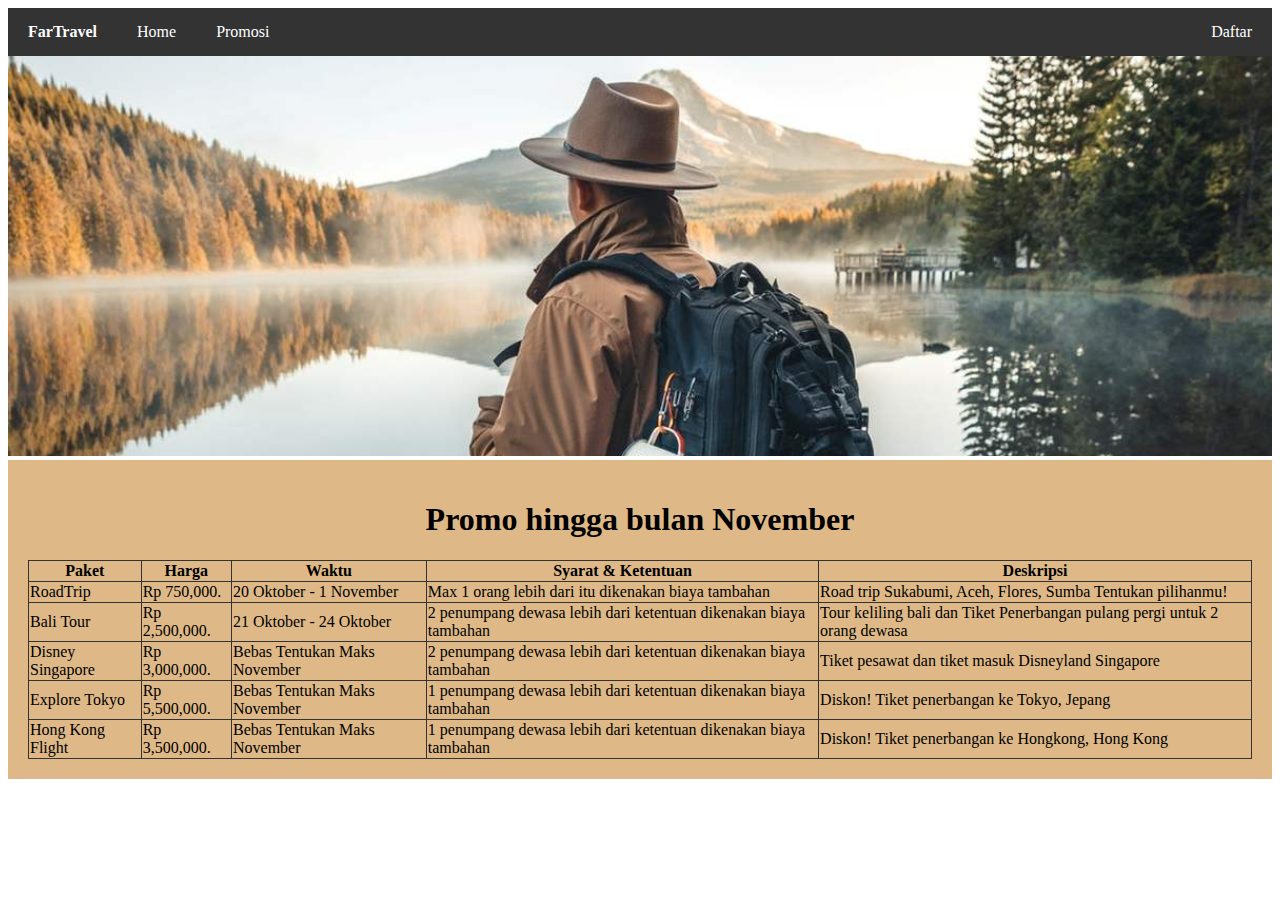
==== promosi.html @ ee461c9a "prak3_MOCH FIKRI RAMADHAN_0110120014" ====
<!DOCTYPE html>
<html lang="en">
<head>
    <meta charset="UTF-8">
    <meta name="viewport" content="width=device-width, initial-scale=1.0">
    <title>FarTravel</title>
    <link rel="stylesheet" href="assets/css/css.css">
</head>
<body>
    <div class="navbar">
        <a><b>FarTravel</b></a>
        <a href="./index.html">Home</a>
        <a href="./promosi.html">Promosi</a>
        <a href="./sign_up.html" style="float: right;">Daftar</a>
    </div>
    <div>
        <img src="./assets/img/travel_banner.jpg" style="width:100%;height: 400px;;object-fit: cover"/> 
    </div>
    <div class="content">
        <h1 style="text-align: center;">Promo hingga bulan November</h1>
        <table class="table_center">
            <tr>
                <th>Paket</th>
                <th>Harga</th>
                <th>Waktu</th>
                <th>Syarat & Ketentuan</th>
                <th>Deskripsi</th>
            </tr>
            <tr>
                <td>RoadTrip</td>
                <td>Rp 750,000.</td>
                <td>20 Oktober - 1 November</td>
                <td>Max 1 orang lebih dari itu dikenakan biaya tambahan</td>
                <td>Road trip Sukabumi, Aceh, Flores, Sumba Tentukan pilihanmu!</td>
            </tr>
            <tr>
                <td>Bali Tour</td>
                <td>Rp 2,500,000.</td>
                <td>21 Oktober - 24 Oktober</td>
                <td>2 penumpang dewasa lebih dari ketentuan dikenakan biaya tambahan</td>
                <td>Tour keliling bali dan Tiket Penerbangan pulang pergi untuk 2 orang dewasa</td>
            </tr>
            <tr>
                <td>Disney Singapore</td>
                <td>Rp 3,000,000.</td>
                <td>Bebas Tentukan Maks November</td>
                <td>2 penumpang dewasa lebih dari ketentuan dikenakan biaya tambahan</td>
                <td>Tiket pesawat dan tiket masuk Disneyland Singapore</td>
            </tr>
            <tr>
                <td>Explore Tokyo</td>
                <td>Rp 5,500,000.</td>
                <td>Bebas Tentukan Maks November</td>
                <td>1 penumpang dewasa lebih dari ketentuan dikenakan biaya tambahan</td>
                <td>Diskon! Tiket penerbangan ke Tokyo, Jepang</td>
            </tr>
            <tr>
                <td>Hong Kong Flight</td>
                <td>Rp 3,500,000.</td>
                <td>Bebas Tentukan Maks November</td>
                <td>1 penumpang dewasa lebih dari ketentuan dikenakan biaya tambahan</td>
                <td>Diskon! Tiket penerbangan ke Hongkong, Hong Kong</td>
            </tr>
        </table>
    </div>
</body>
</html>
---- assets/css/css.css ----
.navbar {
    overflow: hidden; 
    background-color: #333; 
  }
  
.navbar a {
    float: left; 
    display: block; 
    color: white; 
    text-align: center; 
    padding: 15px 20px; 
    text-decoration: none;
  }

.navbar a:hover{
    background-color: #ddd;
    color: black;
}

.content {
    flex:70%;
    background-color: burlywood;
    padding: 20px;
}

.table_center {
    border-collapse: collapse;
    margin-left: auto;
    margin-right: auto;
}
.table_center, th, td {
    border: 1px solid #333;
  }
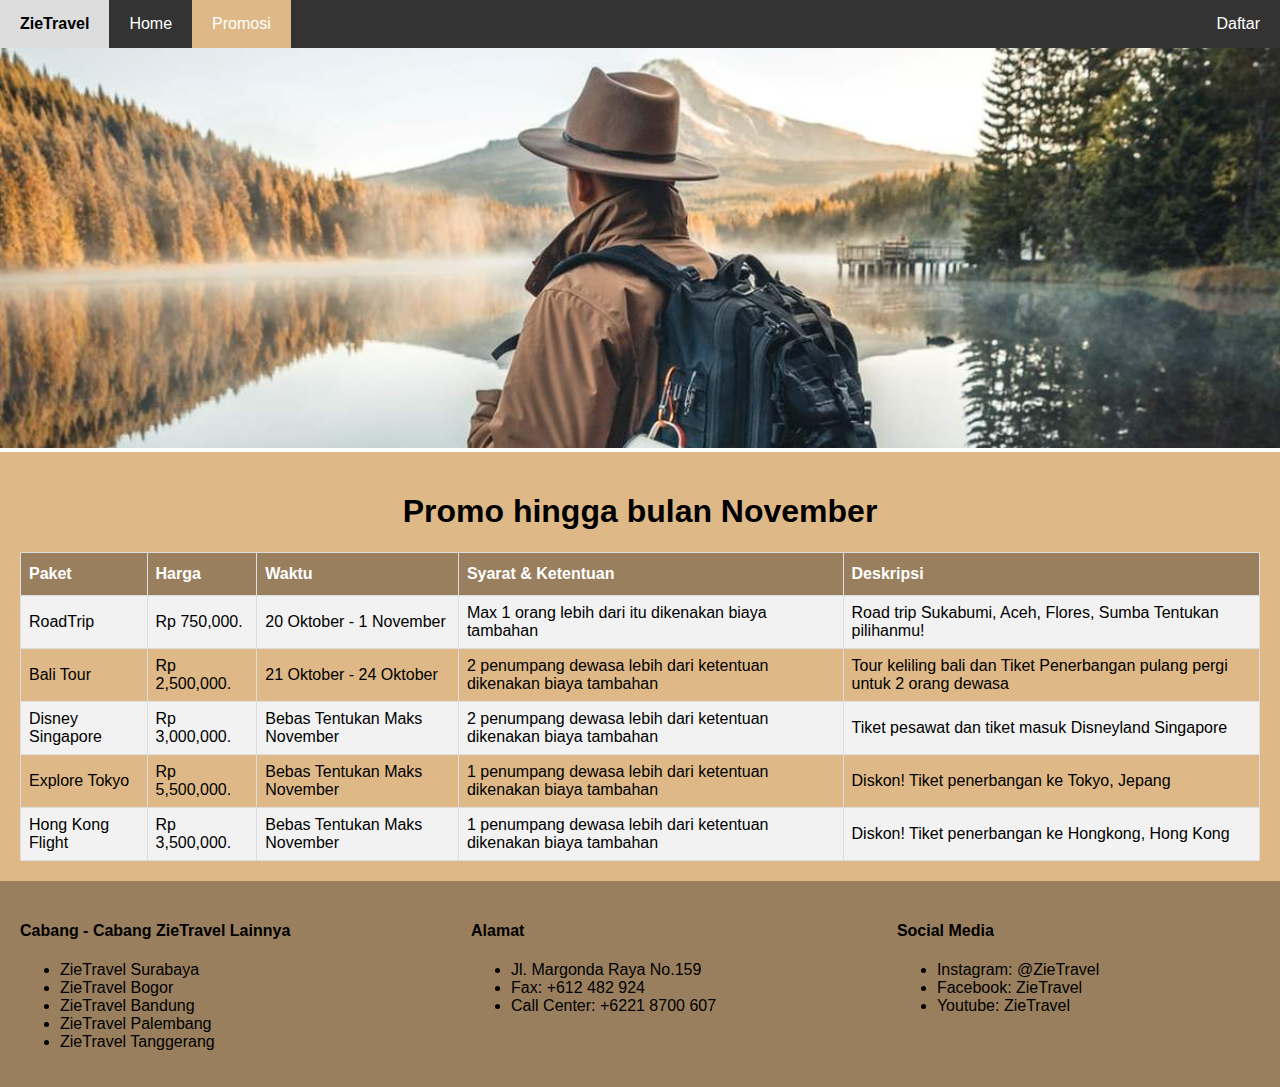
==== commit 8875692c: "prak4_css_0110120014_MOCH FIKRI RAMADHAN" ====
--- a/promosi.html
+++ b/promosi.html
@@ -3,14 +3,14 @@
 <head>
     <meta charset="UTF-8">
     <meta name="viewport" content="width=device-width, initial-scale=1.0">
-    <title>FarTravel</title>
+    <title>ZieTravel</title>
     <link rel="stylesheet" href="assets/css/css.css">
 </head>
 <body>
     <div class="navbar">
-        <a><b>FarTravel</b></a>
+        <a><b>ZieTravel</b></a>
         <a href="./index.html">Home</a>
-        <a href="./promosi.html">Promosi</a>
+        <a href="./promosi.html" class="active">Promosi</a>
         <a href="./sign_up.html" style="float: right;">Daftar</a>
     </div>
     <div>
@@ -18,7 +18,7 @@
     </div>
     <div class="content">
         <h1 style="text-align: center;">Promo hingga bulan November</h1>
-        <table class="table_center">
+        <table id="table_promo">
             <tr>
                 <th>Paket</th>
                 <th>Harga</th>
@@ -63,5 +63,35 @@
             </tr>
         </table>
     </div>
+    <footer>
+        <div class="grid-container">
+           <div class="grid-item">
+                <h4>Cabang - Cabang ZieTravel Lainnya</h4>
+                <ul>
+                    <li>ZieTravel Surabaya</li>
+                    <li>ZieTravel Bogor</li>
+                    <li>ZieTravel Bandung</li>
+                    <li>ZieTravel Palembang</li>
+                    <li>ZieTravel Tanggerang</li>
+                </ul>
+           </div>
+           <div class="grid-item">
+               <h4>Alamat</h4>
+               <ul>
+                   <li>Jl. Margonda Raya No.159</li>
+                   <li>Fax: +612 482 924</li>
+                   <li>Call Center: +6221 8700 607</li>
+               </ul>
+           </div>
+           <div class="grid-item">
+                <h4>Social Media</h4>
+                <ul>
+                    <li>Instagram: @ZieTravel</li>
+                    <li>Facebook: ZieTravel</li>
+                    <li>Youtube: ZieTravel</li>
+                </ul>
+           </div>
+        </div>
+    </footer>
 </body>
 </html>--- a/assets/css/css.css
+++ b/assets/css/css.css
@@ -1,9 +1,19 @@
+* {
+  box-sizing: border-box;
+}
+
+body{
+  margin:0;
+  font-family: Arial, Helvetica, sans-serif;
+}
+
 .navbar {
     overflow: hidden; 
     background-color: #333; 
   }
   
 .navbar a {
+    
     float: left; 
     display: block; 
     color: white; 
@@ -17,17 +27,85 @@
     color: black;
 }
 
+.navbar a.active {
+  background-color: burlywood;
+  color: white;
+}
+
+.banner {
+  position: center;
+  width:100%;
+  height: 400px;
+  object-fit: cover
+}
+
 .content {
     flex:70%;
-    background-color: burlywood;
+    background-color: #deb887;
     padding: 20px;
+    
 }
 
-.table_center {
-    border-collapse: collapse;
-    margin-left: auto;
-    margin-right: auto;
+.column {
+  float: left;
+  width: 30%;
+  padding: 0 10px;
 }
-.table_center, th, td {
-    border: 1px solid #333;
-  }+
+.row {margin: 0 -5px;}
+
+.row:after {
+  content: "";
+  display: table;
+  clear: both;
+}
+
+.card {
+  box-shadow: 0 4px 8px rga(0,0,0,0.2);
+  transition: 0.3s;
+}
+
+.card:hover {
+  box-shadow: 0 8px 16px 0 rgba(0,0,0,0.2);
+}
+
+.card-container {
+  background-color: #997f5d;
+  padding: 2px 16px;
+}
+
+.grid-container {
+  display: grid;
+  grid-template-columns: auto auto auto;
+}
+.grid-item {
+  padding: 10px;
+}
+
+footer {
+  background-color:#997f5d;
+  padding: 10px;
+}
+
+#table_promo {
+  font-family: Arial, Helvetica, sans-serif;
+  border-collapse: collapse;
+  width: 100%;
+}
+
+#table_promo td, #table_promo th {
+  border: 1px solid #ddd;
+  padding: 8px;
+}
+
+#table_promo tr:nth-child(even){background-color: #f2f2f2;}
+
+#table_promo tr:hover {background-color: #ddd;}
+
+#table_promo th {
+  padding-top: 12px;
+  padding-bottom: 12px;
+  text-align: left;
+  background-color: #997f5d;
+  color: white;
+}